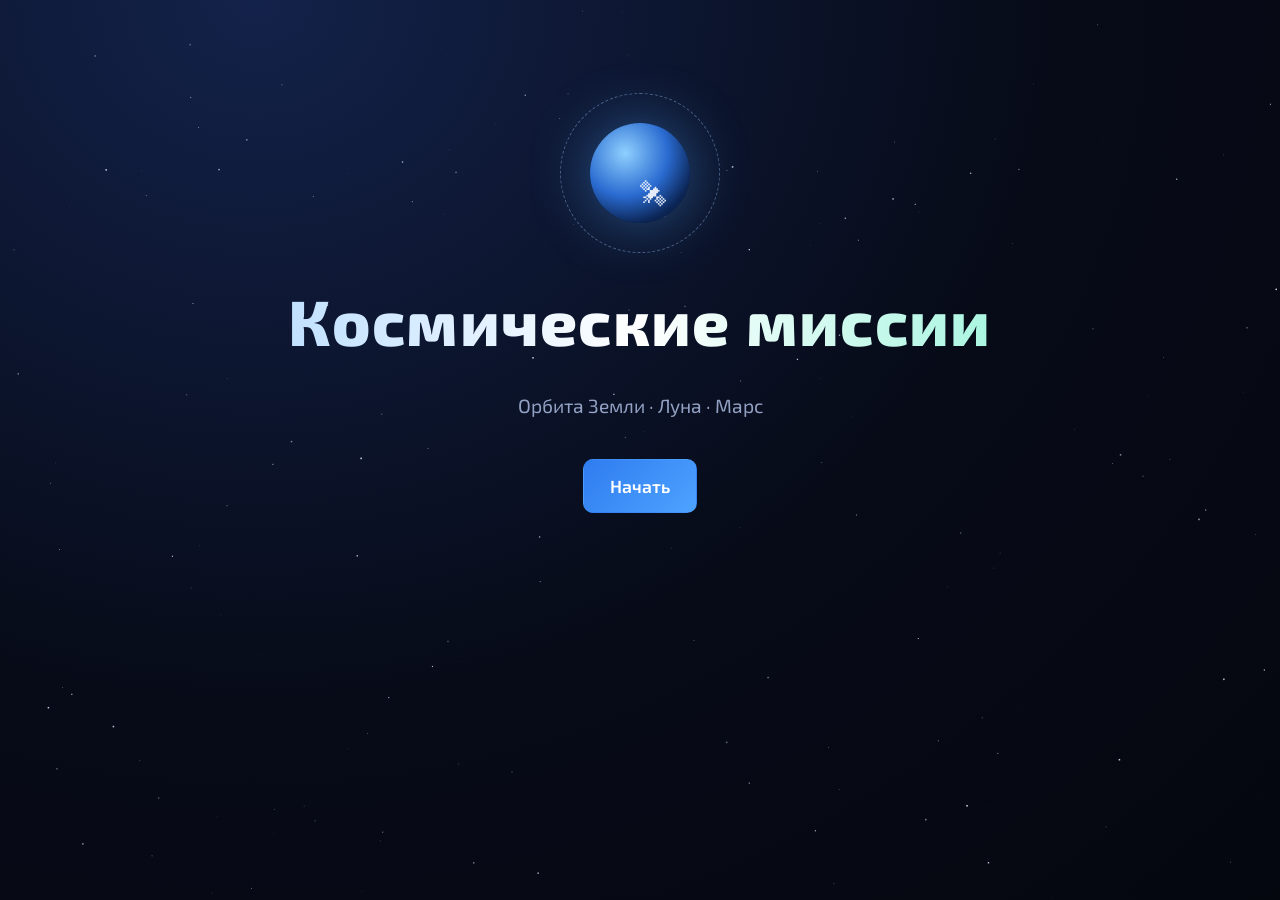
==== index.html @ 56d14d24 "Add space missions browser game: intro, roles, 10 missions Static HTML/CSS/JS site: a mission coordi" ====
<!doctype html>
<html lang="ru">
<head>
  <meta charset="utf-8">
  <meta name="viewport" content="width=device-width, initial-scale=1">
  <title>Космические миссии</title>
  <meta name="description" content="Браузерная игра: станьте пилотом или учёным космического агентства и выполните миссии на орбите Земли, Луне и Марсе.">
  <link rel="preconnect" href="https://fonts.googleapis.com">
  <link rel="preconnect" href="https://fonts.gstatic.com" crossorigin>
  <link href="https://fonts.googleapis.com/css2?family=Exo+2:wght@400;600;800&display=swap" rel="stylesheet">
  <link rel="stylesheet" href="css/style.css">
</head>
<body>
  <canvas id="stars" aria-hidden="true"></canvas>
  <main id="app"></main>

  <script src="js/core.js"></script>
  <script src="js/missions/earth.js"></script>
  <script src="js/missions/spacewalk.js"></script>
  <script src="js/missions/docking.js"></script>
  <script src="js/missions/testflight.js"></script>
  <script src="js/missions/recon.js"></script>
  <script src="js/missions/landing.js"></script>
  <script src="js/missions/base.js"></script>
  <script src="js/missions/isru.js"></script>
  <script src="js/missions/orbiter.js"></script>
  <script src="js/missions/rover.js"></script>
  <script src="js/main.js"></script>
</body>
</html>
---- css/style.css ----
:root {
  --bg: #05070f;
  --panel: rgba(16, 24, 46, 0.86);
  --panel-2: rgba(26, 38, 70, 0.9);
  --line: rgba(130, 160, 230, 0.22);
  --text: #e6ecfa;
  --muted: #93a2c4;
  --accent: #4ea3ff;
  --accent-2: #7cf0d0;
  --warn: #ffb547;
  --bad: #ff5d6c;
  --good: #4fe08a;
  --gold: #ffd25a;
  --radius: 14px;
}
* { box-sizing: border-box; }
html, body { margin: 0; min-height: 100%; }
body {
  background: radial-gradient(ellipse at 20% 0%, #13224a 0%, #070b18 55%, var(--bg) 100%) fixed;
  color: var(--text);
  font-family: 'Exo 2', system-ui, -apple-system, 'Segoe UI', Roboto, sans-serif;
  font-size: 16px;
  line-height: 1.5;
  overflow-x: hidden;
}
#stars { position: fixed; inset: 0; z-index: 0; pointer-events: none; }
#app { position: relative; z-index: 1; max-width: 1120px; margin: 0 auto; padding: 20px 16px 60px; }
h1, h2, h3, h4 { margin: 0 0 .5em; line-height: 1.2; }
h2 { font-size: 1.7rem; }
h4 { font-size: 1.05rem; color: var(--accent-2); }
.muted { color: var(--muted); }
.small { font-size: .85rem; }
.hidden { display: none !important; }
.row { display: flex; gap: 10px; align-items: center; flex-wrap: wrap; }
.row.center { justify-content: center; }
.gap { gap: 14px; }
.screen { animation: fadein .35s ease; }
@keyframes fadein { from { opacity: 0; transform: translateY(8px); } to { opacity: 1; transform: none; } }

.card { background: var(--panel); border: 1px solid var(--line); border-radius: var(--radius); padding: 16px 18px; margin: 14px 0; backdrop-filter: blur(4px); }
.badge { display: inline-block; background: var(--accent); color: #031021; font-weight: 800; font-size: .75rem; padding: 2px 8px; border-radius: 99px; text-transform: uppercase; letter-spacing: .04em; }

.btn {
  font: inherit; font-weight: 600; color: var(--text); background: var(--panel-2); border: 1px solid var(--line);
  border-radius: 10px; padding: 9px 16px; cursor: pointer; transition: transform .1s, background .2s, border-color .2s;
}
.btn:hover { border-color: var(--accent); background: #22355f; }
.btn:active { transform: scale(.97); }
.btn:disabled { opacity: .45; cursor: not-allowed; }
.btn-primary { background: linear-gradient(135deg, #2f7cf0, #4ea3ff); border-color: transparent; color: #fff; }
.btn-primary:hover { background: linear-gradient(135deg, #3d8cff, #6db5ff); }
.btn.big { font-size: 1.1rem; padding: 13px 26px; }
.btn.small { font-size: .85rem; padding: 6px 12px; }
.btn.ghost { background: transparent; }
.btn.good { background: #1c6b45; border-color: #2fae6d; }
.btn.danger { background: #6b1c26; border-color: #c43a4b; }
.btn.sel { border-color: var(--accent-2); box-shadow: 0 0 0 2px rgba(124, 240, 208, .35) inset; }
input, select { font: inherit; color: var(--text); background: #0c1428; border: 1px solid var(--line); border-radius: 8px; padding: 8px 12px; }
input[type=range] { padding: 0; accent-color: var(--accent); width: 100%; }

/* ---------- Титул ---------- */
.title-screen { text-align: center; padding-top: 7vh; }
.title-screen h1 { font-size: clamp(2.2rem, 7vw, 4rem); font-weight: 800; letter-spacing: .02em; background: linear-gradient(90deg, #9fd0ff, #fff, #7cf0d0); -webkit-background-clip: text; background-clip: text; color: transparent; }
.lead { color: var(--muted); font-size: 1.2rem; margin-bottom: 2em; }
.title-actions { display: flex; flex-direction: column; align-items: center; gap: 12px; }
.logo-orbit { position: relative; width: 180px; height: 180px; margin: 0 auto 20px; }
.planet { position: absolute; inset: 40px; border-radius: 50%; background: radial-gradient(circle at 35% 30%, #8fd0ff, #2a6bd1 45%, #0b2453 75%); box-shadow: 0 0 60px rgba(78, 163, 255, .45); }
.ring { position: absolute; inset: 10px; border-radius: 50%; border: 1px dashed rgba(160, 200, 255, .4); }
.sat { position: absolute; left: 50%; top: 50%; font-size: 26px; transform-origin: 0 0; animation: orbit 8s linear infinite; }
@keyframes orbit { from { transform: rotate(0deg) translate(80px) rotate(0deg); } to { transform: rotate(360deg) translate(80px) rotate(-360deg); } }

/* ---------- Диалог ---------- */
.dialog { display: flex; gap: 16px; align-items: flex-start; margin: 14px 0; animation: fadein .3s ease; }
.avatar { flex: 0 0 96px; width: 96px; height: 96px; border-radius: 50%; border: 2px solid var(--accent); box-shadow: 0 0 24px rgba(78, 163, 255, .35); overflow: hidden; background: #0d1730; }
.avatar-svg { width: 100%; height: 100%; display: block; }
.bubble { flex: 1; background: var(--panel); border: 1px solid var(--line); border-radius: 4px var(--radius) var(--radius) var(--radius); padding: 14px 18px; min-height: 96px; }
.speaker { font-weight: 800; color: var(--accent); margin-bottom: 4px; }
.speaker span { font-weight: 400; color: var(--muted); font-size: .85rem; }
.speech { min-height: 3em; font-size: 1.05rem; }
.dialog-actions { text-align: right; margin-top: 10px; }
.intro { padding-top: 6vh; max-width: 760px; margin: 0 auto; }
.name-form label { display: block; margin-bottom: 6px; color: var(--muted); }
.name-form input { flex: 1; min-width: 180px; }

.hint { display: flex; gap: 10px; align-items: center; background: rgba(20, 40, 80, .75); border: 1px solid var(--line); border-radius: 12px; padding: 8px 12px; margin: 8px 0; }
.mini-avatar { flex: 0 0 40px; width: 40px; height: 40px; border-radius: 50%; overflow: hidden; border: 1px solid var(--accent); }
.hint-text { font-size: .95rem; }

/* ---------- Роли ---------- */
.roles { text-align: center; padding-top: 3vh; }
.role-cards { display: grid; grid-template-columns: repeat(auto-fit, minmax(280px, 1fr)); gap: 18px; margin-top: 24px; text-align: left; }
.role-card { font: inherit; color: inherit; text-align: left; cursor: pointer; background: var(--panel); border: 1px solid var(--line); border-radius: var(--radius); padding: 22px; transition: transform .15s, border-color .2s, box-shadow .2s; }
.role-card:hover { transform: translateY(-4px); border-color: var(--accent); box-shadow: 0 10px 40px rgba(78, 163, 255, .2); }
.role-icon { font-size: 3rem; }
.role-card ul { padding-left: 0; list-style: none; margin: 10px 0 0; color: var(--muted); }
.role-card li { padding: 3px 0; }

/* ---------- Меню ---------- */
.menu-head { display: flex; justify-content: space-between; align-items: flex-end; gap: 12px; flex-wrap: wrap; }
.menu-stats { display: flex; gap: 10px; align-items: center; flex-wrap: wrap; }
.stars-big { color: var(--gold); font-weight: 800; font-size: 1.2rem; }
.cat { margin-top: 22px; }
.mission-grid { display: grid; grid-template-columns: repeat(auto-fill, minmax(300px, 1fr)); gap: 12px; }
.mission-card { font: inherit; color: inherit; text-align: left; display: flex; gap: 14px; align-items: center; background: var(--panel); border: 1px solid var(--line); border-radius: var(--radius); padding: 14px; cursor: pointer; transition: transform .15s, border-color .2s; }
.mission-card:hover { transform: translateY(-3px); border-color: var(--accent); }
.m-icon { font-size: 2.2rem; flex: 0 0 auto; }
.m-body { flex: 1; }
.m-body h4 { margin: 0 0 2px; color: var(--text); }
.m-body p { margin: 0; color: var(--muted); font-size: .88rem; }
.m-score { display: flex; flex-direction: column; align-items: flex-end; gap: 2px; }
.stars { color: var(--gold); letter-spacing: 2px; }
.stars.huge { font-size: 2.4rem; }

/* ---------- Брифинг/миссия/итог ---------- */
.crumbs { display: flex; gap: 10px; align-items: center; margin-bottom: 12px; }
.brief-facts ul, .report { margin: 0; padding-left: 20px; }
.brief-facts li, .report li { margin: 4px 0; }
.brief-go { text-align: center; }
.controls-card { text-align: left; }
.mission-bar { display: flex; justify-content: space-between; align-items: center; gap: 10px; margin-bottom: 4px; }
.mb-title { font-weight: 800; font-size: 1.25rem; }
.result { text-align: center; }
.result .card { text-align: left; }
.result-score { text-align: center !important; }
.score-num { font-size: 4rem; font-weight: 800; line-height: 1; }
.score-num span { font-size: 1.4rem; color: var(--muted); }
.result-talk { text-align: left; }

/* ---------- Игровые элементы ---------- */
.game-canvas { display: block; width: 100%; height: auto; background: #000; border-radius: 12px; border: 1px solid var(--line); touch-action: none; user-select: none; }
.stage-title { display: flex; justify-content: space-between; align-items: center; gap: 10px; flex-wrap: wrap; margin: 6px 0 8px; }
.stage-title h3 { margin: 0; }
.steps { display: flex; gap: 6px; flex-wrap: wrap; }
.step { font-size: .8rem; padding: 3px 10px; border-radius: 99px; border: 1px solid var(--line); color: var(--muted); }
.step.on { border-color: var(--accent); color: var(--text); background: rgba(78, 163, 255, .15); }
.step.done { border-color: var(--good); color: var(--good); }
.choices { display: flex; flex-wrap: wrap; gap: 10px; margin: 10px 0; }
.choice { font: inherit; color: inherit; cursor: pointer; background: var(--panel-2); border: 1px solid var(--line); border-radius: 12px; padding: 12px 16px; text-align: left; flex: 1 1 200px; transition: border-color .2s; }
.choice:hover { border-color: var(--accent); }
.choice.sel { border-color: var(--accent-2); background: rgba(124, 240, 208, .1); }
.choice.right { border-color: var(--good); background: rgba(79, 224, 138, .12); }
.choice.wrong { border-color: var(--bad); background: rgba(255, 93, 108, .12); }
.choice b { display: block; }
.grid-2 { display: grid; grid-template-columns: 1fr 1fr; gap: 14px; }
@media (max-width: 760px) { .grid-2 { grid-template-columns: 1fr; } }
.meter { height: 12px; background: #0b1326; border-radius: 6px; overflow: hidden; border: 1px solid var(--line); position: relative; }
.meter > i { display: block; height: 100%; background: var(--accent); transition: width .15s; }
.meter .zone { position: absolute; top: 0; bottom: 0; background: rgba(79, 224, 138, .28); border-left: 1px solid var(--good); border-right: 1px solid var(--good); }
.kv { display: grid; grid-template-columns: auto 1fr; gap: 4px 14px; }
.ok { color: var(--good); }
.bad { color: var(--bad); }
.warn { color: var(--warn); }
table.data { width: 100%; border-collapse: collapse; font-size: .92rem; }
table.data th, table.data td { padding: 6px 8px; border-bottom: 1px solid var(--line); text-align: left; }
table.data tr.pick { cursor: pointer; }
table.data tr.pick:hover td { background: rgba(78, 163, 255, .1); }
.toast { position: fixed; left: 50%; bottom: 30px; transform: translateX(-50%); background: var(--panel-2); border: 1px solid var(--accent); padding: 10px 18px; border-radius: 10px; z-index: 50; animation: fadein .2s; max-width: 90vw; }
.overlay { position: absolute; inset: 0; background: rgba(3, 6, 15, .82); display: flex; align-items: center; justify-content: center; border-radius: 12px; z-index: 5; padding: 10px; }
.overlay .card { max-width: 560px; width: 100%; }
.canvas-wrap { position: relative; }

/* Сенсорные кнопки */
.touch-pad { display: none; justify-content: space-between; gap: 10px; margin-top: 10px; user-select: none; }
.touch-group { display: flex; gap: 6px; flex-wrap: nowrap; }
.touch-btn { width: 56px; height: 56px; font-size: 1.2rem; border-radius: 12px; border: 1px solid var(--line); background: var(--panel-2); color: var(--text); touch-action: none; }
.touch-btn.wide { width: auto; padding: 0 14px; font-size: .95rem; }
.touch-btn.on { background: var(--accent); }
@media (pointer: coarse) { .touch-pad { display: flex; } }

/* База */
.base-layout { display: grid; grid-template-columns: 1fr 300px; gap: 14px; }
@media (max-width: 900px) { .base-layout { grid-template-columns: 1fr; } }
.base-grid { display: grid; gap: 2px; background: #0a0f1e; padding: 2px; border-radius: 10px; border: 1px solid var(--line); }
.cell { aspect-ratio: 1; border-radius: 4px; display: flex; align-items: center; justify-content: center; font-size: clamp(.8rem, 2.4vw, 1.4rem); cursor: pointer; position: relative; }
.cell.t-R { background: linear-gradient(135deg, #b9b6ad, #8f8c84); }
.cell.t-p { background: #6f6c66; }
.cell.t-C { background: #1d2333; cursor: not-allowed; }
.cell.t-X { background: repeating-linear-gradient(45deg, #4e4b46, #4e4b46 4px, #3c3a36 4px, #3c3a36 8px); cursor: not-allowed; }
.cell:hover { outline: 2px solid var(--accent); z-index: 1; }
.cell.badplace { box-shadow: inset 0 0 0 2px var(--bad); }
.palette { display: flex; flex-direction: column; gap: 6px; }
.pal-item { font: inherit; color: inherit; display: flex; justify-content: space-between; gap: 8px; align-items: center; background: var(--panel-2); border: 1px solid var(--line); border-radius: 10px; padding: 7px 10px; cursor: pointer; text-align: left; }
.pal-item.sel { border-color: var(--accent-2); background: rgba(124, 240, 208, .12); }
.checklist { list-style: none; padding: 0; margin: 0; font-size: .9rem; }
.checklist li { padding: 3px 0; }

/* ISRU */
.isru-machine { display: grid; grid-template-columns: 1.4fr 2fr 70px; gap: 10px; align-items: center; padding: 6px 0; border-bottom: 1px dashed var(--line); }
@media (max-width: 640px) { .isru-machine { grid-template-columns: 1fr; } }
.stock { display: grid; grid-template-columns: repeat(auto-fit, minmax(130px, 1fr)); gap: 8px; }
.stock div { background: #0b1326; border: 1px solid var(--line); border-radius: 10px; padding: 8px 10px; }
.stock b { display: block; font-size: 1.2rem; }

/* Ретранслятор */
.relay-table td.slot { text-align: center; cursor: pointer; min-width: 44px; font-size: .8rem; }
.relay-table td.vis { background: rgba(79, 224, 138, .15); }
.relay-table td.act { background: rgba(78, 163, 255, .35); font-weight: 800; }
.relay-wrap { overflow-x: auto; }

/* Провода */
.wires { display: flex; justify-content: space-between; gap: 30px; margin: 14px 0; }
.wire-col { display: flex; flex-direction: column; gap: 10px; }
.wire { width: 90px; height: 32px; border-radius: 8px; border: 2px solid #0008; cursor: pointer; }
.wire.done { opacity: .35; cursor: default; }
.wire.sel { outline: 3px solid #fff; }

@media (max-width: 600px) {
  .dialog { gap: 10px; }
  .avatar { flex-basis: 60px; width: 60px; height: 60px; }
  .bubble { min-height: 60px; padding: 10px 12px; }
  h2 { font-size: 1.35rem; }
  .score-num { font-size: 3rem; }
  .touch-btn { width: 46px; height: 50px; font-size: 1rem; }
  .touch-btn.wide { padding: 0 10px; font-size: .85rem; }
}
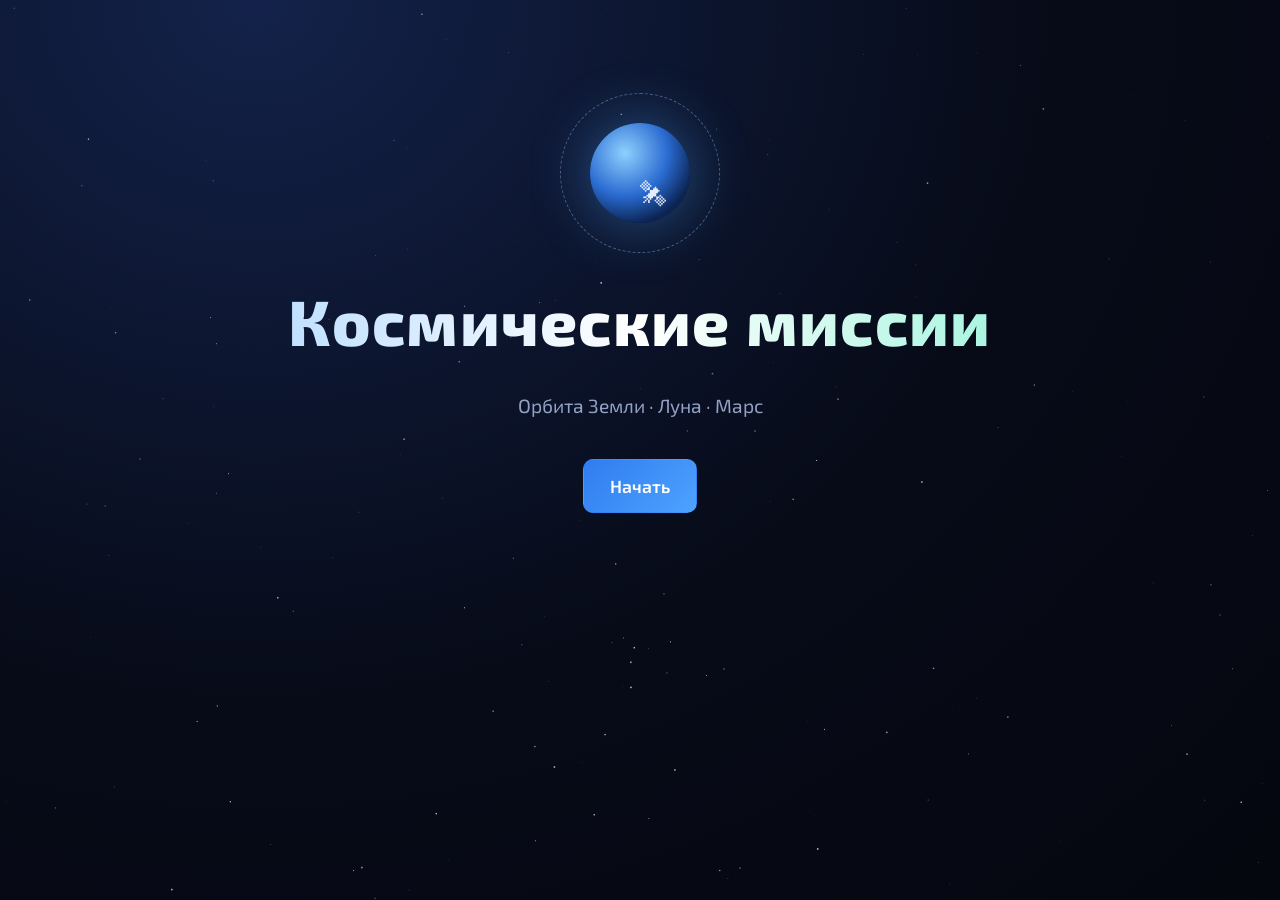
==== commit b783cada: "Add standalone mission files and embed API - embed/*.html: one self-contained file per mission (styl" ====
--- a/index.html
+++ b/index.html
@@ -15,6 +15,7 @@
   <main id="app"></main>
 
   <script src="js/core.js"></script>
+  <script src="js/moon-art.js"></script>
   <script src="js/missions/earth.js"></script>
   <script src="js/missions/spacewalk.js"></script>
   <script src="js/missions/docking.js"></script>
